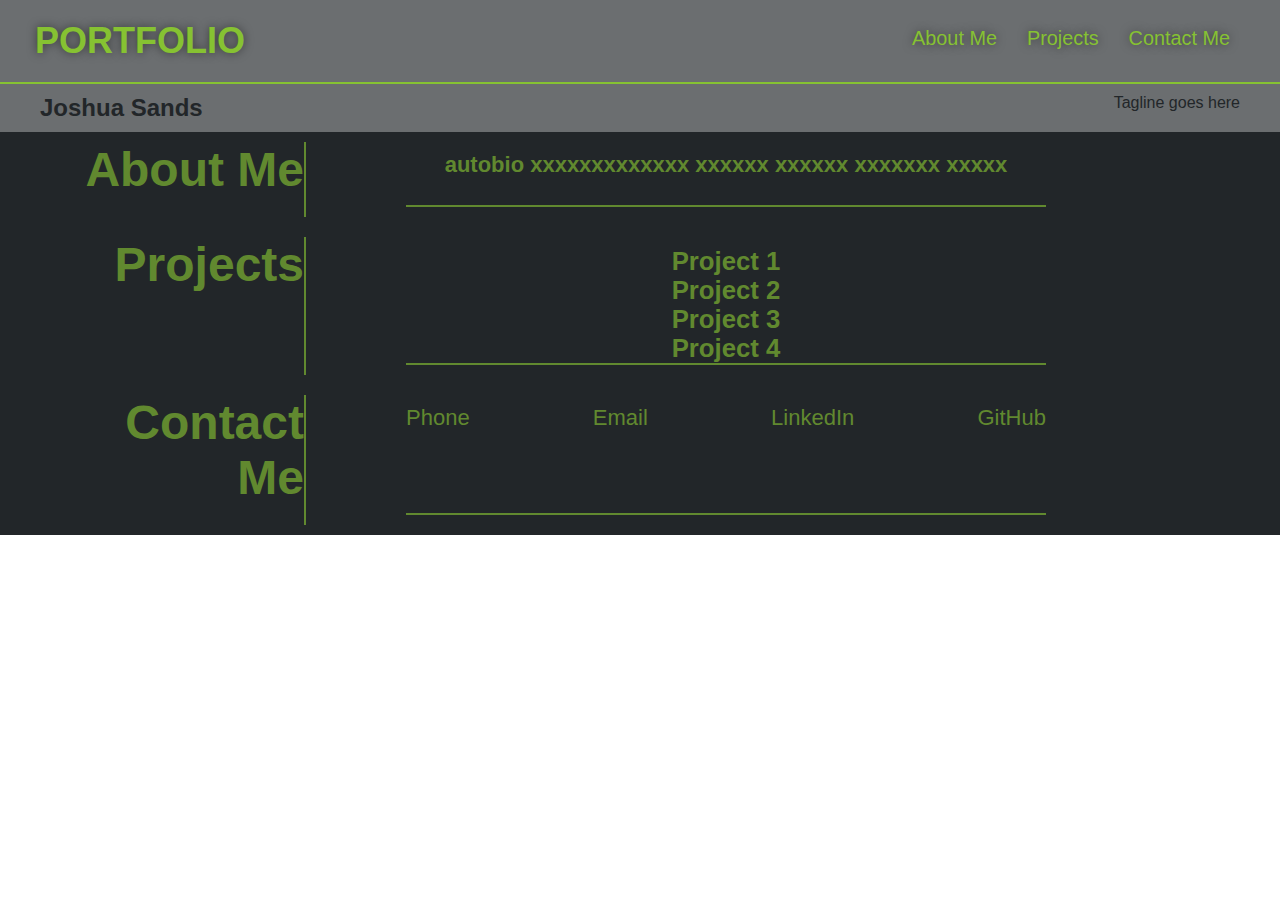
==== index.html @ 572c98b4 "initial layout" ====
<!DOCTYPE html>
<html lang="en">
<head>
    <meta charset="UTF-8">
    <meta http-equiv="X-UA-Compatible" content="IE=edge">
    <meta name="viewport" content="width=device-width, initial-scale=1.0">
    <title>Document</title>
</head>

<body>
    <link rel="stylesheet" href="./Assets/style.css" />  
    <header>
        <h1>
            <a href="./index.html">PORTFOLIO</a>
        </h1>
        <nav>
            <ul>
                <li>
                    <a href="#about-me">About Me</a>
                </li>
                <li>
                    <a href="#projects">Projects</a>
                </li>
                <li>
                    <a href="#contact-me">Contact Me</a>
                </li>
            </ul>
        </nav>
    </header>

    <section class="hero">
        <h3>
            Joshua Sands
        </h3>
        <p>
            Tagline goes here
        </p>
    </section>

    <section id="about-me" class="section-box">
        <div class="flex-row">
            <h2 class="title-box">
                About Me
            </h2>
            <h2 class="content-box">
                <p>
                    autobio xxxxxxxxxxxxx xxxxxx xxxxxx xxxxxxx xxxxx
                </p>
            </h2>
        </div>
    </section>

    <section id="projects" class="section-box">
        <div class="flex-row">
            <h2 class="title-box">
                Projects
            </h2>
            <article class="content-box">
               <div>
                   <h3>Project 1</h3>
               </div>
               <div>
                <h3>Project 2</h3>
            </div>
            <div>
                <h3>Project 3</h3>
            </div>
            <div>
                <h3>Project 4</h3>
            </div>
            </article>
        </div>
    </section>

    <section id="contact-me" class="section-box">
        <div class="flex-row">
            <h2 class="title-box">
                Contact Me
            </h2>
            <article class="content-box">
                <ul>
                    <li>
                        Phone
                    </li>
                    <li>
                        Email
                    </li>
                    <li>
                        LinkedIn
                    </li>
                    <li>
                        GitHub
                    </li>
                </ul>
            </article>
        </div>
    </section>

</body>
</html>
---- Assets/style.css ----
/* webpage color schemes */
 :root {
    --c1: #6b6e70;
    --c2: #474b4f;
    --c3: #222629;
    --c4: #86c232;
    --c5: #61892f;
 }
  
/* sets all margins and boarders to 0 */
* {
    margin: 0;
    padding: 0;
    box-sizing: border-box;
}

    /* apply styles to <body> */
body {
    color: whitesmoke;
    font-family: Helvetica, Arial, sans-serif;
  }

  header {
    padding: 20px 35px;
    background-color: var(--c1);
    display: flex;
    justify-content: space-between;
    flex-wrap: wrap;
    position: -webkit-sticky;
    position: sticky;
    top: 0;
    background-image: url("");
    background-size: cover;
    background-position: center;
    background-attachment: fixed;
    background-position: 80%;
    z-index: 9999;
    border-bottom: 2px solid var(--c4); 
}

header h1 {
    font-weight: bold;
    font-size: 36px;
    color: var(--c4);
    margin: 0;
    text-shadow: 0 0 10px rgba(0, 0, 0, 0.5);
}

header a {
    text-decoration: none;
    color: var(--c4);
}

header nav {
    margin: 7px 0;
}

header nav ul {
    display: flex;
    flex-wrap: wrap;
    justify-content: space-between;
    align-items: center;
    list-style: none;
  }

  header nav ul li a {
    padding: 10px 15px;
    font-weight: lighter;
    font-size: 1.55vw;
    text-shadow: 0 0 10px rgba(0, 0, 0, 0.5);
}

header nav ul li a:hover {
  background: var(--c4);
  color: var(--c2);
  border-radius: 15px;
  text-shadow: none;
}

.hero {
    color: var(--c3);
    background-color: var(--c1);
    background-image: url("");
    background-size: cover;
    background-position: center;
    display:flex;
    justify-content: space-between;
    flex-wrap: wrap;
    align-items: flex-start;
    background-attachment: fixed;
    background-position: 80%;
}

.hero h3 {
    font-size: 24px;
    margin: 0 20px;
    padding: 10px 20px;
}

.hero p {
    margin: 0 20px;
    padding: 10px 20px;
}

.flex-row {
    display: flex;
  }

.section-box {
    background-color: var(--c3);
}

.title-box {
    font-size: 48px;
    color: var(--c5);
    padding-bottom: 20px;
    text-align: right;
    margin: 10px 50px;
    width: 20%; 
    border-right: 2px solid var(--c5);   
}

.content-box {
    font-size: 22px;
    color: var(--c5);
    padding-bottom: 0;
    text-align: center;
    margin: 20px 50px;
    width: 50%; 
    border-bottom: 2px solid var(--c5);  
}

.content-box ul {
    display: flex;
    flex-wrap: wrap;
    justify-content: space-between;
    align-items: center;
    list-style: none;
  }
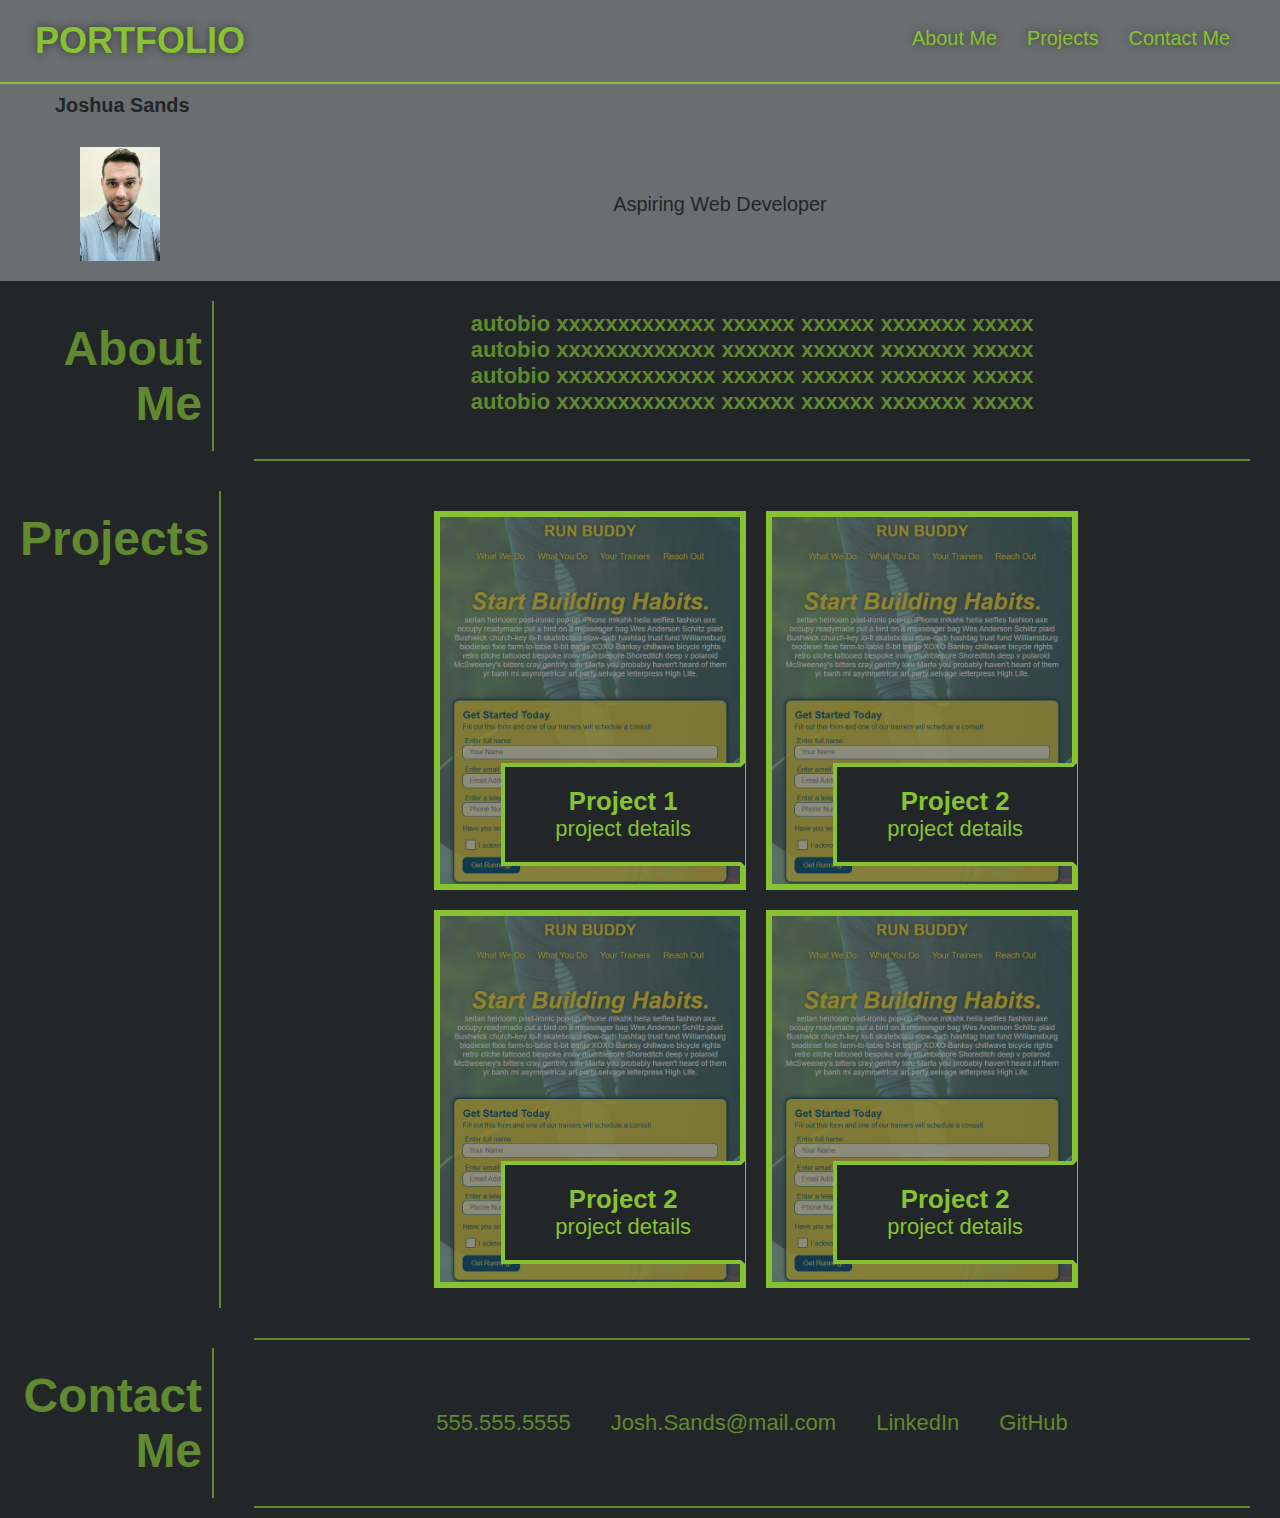
==== commit 45794fba: "projects sction added" ====
--- a/index.html
+++ b/index.html
@@ -4,7 +4,7 @@
     <meta charset="UTF-8">
     <meta http-equiv="X-UA-Compatible" content="IE=edge">
     <meta name="viewport" content="width=device-width, initial-scale=1.0">
-    <title>Document</title>
+    <title>Joshua-Sands</title>
 </head>
 
 <body>
@@ -32,9 +32,13 @@
         <h3>
             Joshua Sands
         </h3>
+        <div class="hero-image">
+        <img src="Assets/PROFILE-PICTURE.jpg" alt="Joshua Sands profile" />
+        
         <p>
-            Tagline goes here
+            Aspiring Web Developer
         </p>
+        </div>
     </section>
 
     <section id="about-me" class="section-box">
@@ -42,7 +46,16 @@
             <h2 class="title-box">
                 About Me
             </h2>
-            <h2 class="content-box">
+            <h2 class="about-me-box">
+                <p>
+                    autobio xxxxxxxxxxxxx xxxxxx xxxxxx xxxxxxx xxxxx
+                </p>
+                <p>
+                    autobio xxxxxxxxxxxxx xxxxxx xxxxxx xxxxxxx xxxxx
+                </p>
+                <p>
+                    autobio xxxxxxxxxxxxx xxxxxx xxxxxx xxxxxxx xxxxx
+                </p>
                 <p>
                     autobio xxxxxxxxxxxxx xxxxxx xxxxxx xxxxxxx xxxxx
                 </p>
@@ -50,24 +63,47 @@
         </div>
     </section>
 
-    <section id="projects" class="section-box">
+<section id="projects" class="section-box">
         <div class="flex-row">
             <h2 class="title-box">
                 Projects
             </h2>
-            <article class="content-box">
-               <div>
-                   <h3>Project 1</h3>
-               </div>
-               <div>
-                <h3>Project 2</h3>
+
+    <article class="content-box">
+        <div class="flex">
+                <div class="projects">
+                <img src="Assets/run-buddy-thumbnail.png" alt="Run Buddy thumbnail" />
+                <div class="text-block">
+                <h3>Project 1</h3>
+                <p>project details</p>
+                </div>
+                </div>
+
+            <div class="projects">
+                    <img src="Assets/run-buddy-thumbnail.png" alt="Run Buddy thumbnail" />
+                    <div class="text-block">
+                    <h3>Project 2</h3>
+                    <p>project details</p>
+                    </div>
             </div>
-            <div>
-                <h3>Project 3</h3>
+        </div>
+        <div class="flex">
+            <div class="projects">
+                    <img src="Assets/run-buddy-thumbnail.png" alt="Run Buddy thumbnail" />
+                    <div class="text-block">
+                    <h3>Project 2</h3>
+                    <p>project details</p>
+                    </div>
             </div>
-            <div>
-                <h3>Project 4</h3>
+    
+            <div class="projects">
+                    <img src="Assets/run-buddy-thumbnail.png" alt="Run Buddy thumbnail" />
+                    <div class="text-block">
+                    <h3>Project 2</h3>
+                    <p>project details</p>
+                    </div>
             </div>
+        </div>
             </article>
         </div>
     </section>
@@ -77,13 +113,13 @@
             <h2 class="title-box">
                 Contact Me
             </h2>
-            <article class="content-box">
+            <article class="contact-box">
                 <ul>
                     <li>
-                        Phone
+                        555.555.5555
                     </li>
                     <li>
-                        Email
+                        Josh.Sands@mail.com
                     </li>
                     <li>
                         LinkedIn
--- a/Assets/style.css
+++ b/Assets/style.css
@@ -16,7 +16,6 @@
 
     /* apply styles to <body> */
 body {
-    color: whitesmoke;
     font-family: Helvetica, Arial, sans-serif;
   }
 
@@ -81,59 +80,138 @@
     color: var(--c3);
     background-color: var(--c1);
     background-image: url("");
-    background-size: cover;
-    background-position: center;
-    display:flex;
-    justify-content: space-between;
-    flex-wrap: wrap;
-    align-items: flex-start;
-    background-attachment: fixed;
-    background-position: 80%;
-}
-
-.hero h3 {
-    font-size: 24px;
+}
+
+.hero-image {
+    display: flex;
     margin: 0 20px;
     padding: 10px 20px;
 }
 
-.hero p {
+.hero h3 {
+    font-size: 1.55vw;
+    margin: 0 0 0 35px;
+    padding: 10px 20px;
+}
+
+.hero img {
+    max-width: 10%;
+    max-height: 10%;
     margin: 0 20px;
     padding: 10px 20px;
 }
 
+.hero p {
+   display: flex;
+    margin: 0 auto;
+    padding: 10px 50px;
+    font-size: 1.55vw;
+    align-items: center;
+    justify-content: center;
+}
+
 .flex-row {
     display: flex;
   }
 
 .section-box {
     background-color: var(--c3);
+    padding: 10px 0 10px 0;
 }
 
 .title-box {
     font-size: 48px;
     color: var(--c5);
-    padding-bottom: 20px;
+    padding: 20px 10px;
     text-align: right;
-    margin: 10px 50px;
+    margin: 10px 10px;
     width: 20%; 
     border-right: 2px solid var(--c5);   
 }
 
+.about-me-box {
+    font-size: 22px;
+    color: var(--c5);
+    padding: 20px 0;
+    text-align: center;
+    margin: 0 30px;
+    width: 100%; 
+    border-bottom: 2px solid var(--c5);
+}
+
 .content-box {
     font-size: 22px;
     color: var(--c5);
-    padding-bottom: 0;
+    padding: 20px 0;
     text-align: center;
-    margin: 20px 50px;
-    width: 50%; 
-    border-bottom: 2px solid var(--c5);  
-}
-
-.content-box ul {
-    display: flex;
-    flex-wrap: wrap;
-    justify-content: space-between;
+    margin: 0 30px;
+    width: 100%; 
+}
+
+.contact-box {
+    font-size: 22px;
+    color: var(--c5);
+    padding: 0px 0;
+    margin: 0 30px;
+    width: 100%; 
+    border-bottom: 2px solid var(--c5);
+    border-top: 2px solid var(--c5);
+    display: flex;
+    justify-content: center;
+}
+
+.contact-box ul {
+    display: flex;
     align-items: center;
     list-style: none;
-  }+    justify-content: space-between;
+  }
+
+.contact-box ul li {
+    padding: 0 10px;
+    margin: 0 10px;
+}
+
+.flex {
+    display: flex;
+    justify-content: center;
+}
+
+  .projects {
+      justify-content: center;
+      margin: 10px 10px;
+      padding: 0;
+      position: relative;
+      border: 6px solid var(--c4);
+  }
+
+  .projects img {
+    display: block;
+    max-width:300px;
+    max-height:500px;
+    width: auto;
+    height: auto;
+    opacity: 0.5;
+  }
+
+  .text-block {
+    position: absolute;
+    bottom: 18px;
+    right: -1.8%;
+    background-color: var(--c3);
+    padding: 20px 50px;
+    margin: 0;
+    color: var(--c4);
+    border: 4px solid var(--c4);
+    border-right: 4px solid var(--c3);
+  }
+
+  .projects:hover {
+    webkit-transform: scale(1.1);
+    transform: scale(1.1);
+    border: 4px solid var(--c4);
+  }
+
+  .projects:hover img {
+    opacity: 1;
+  }
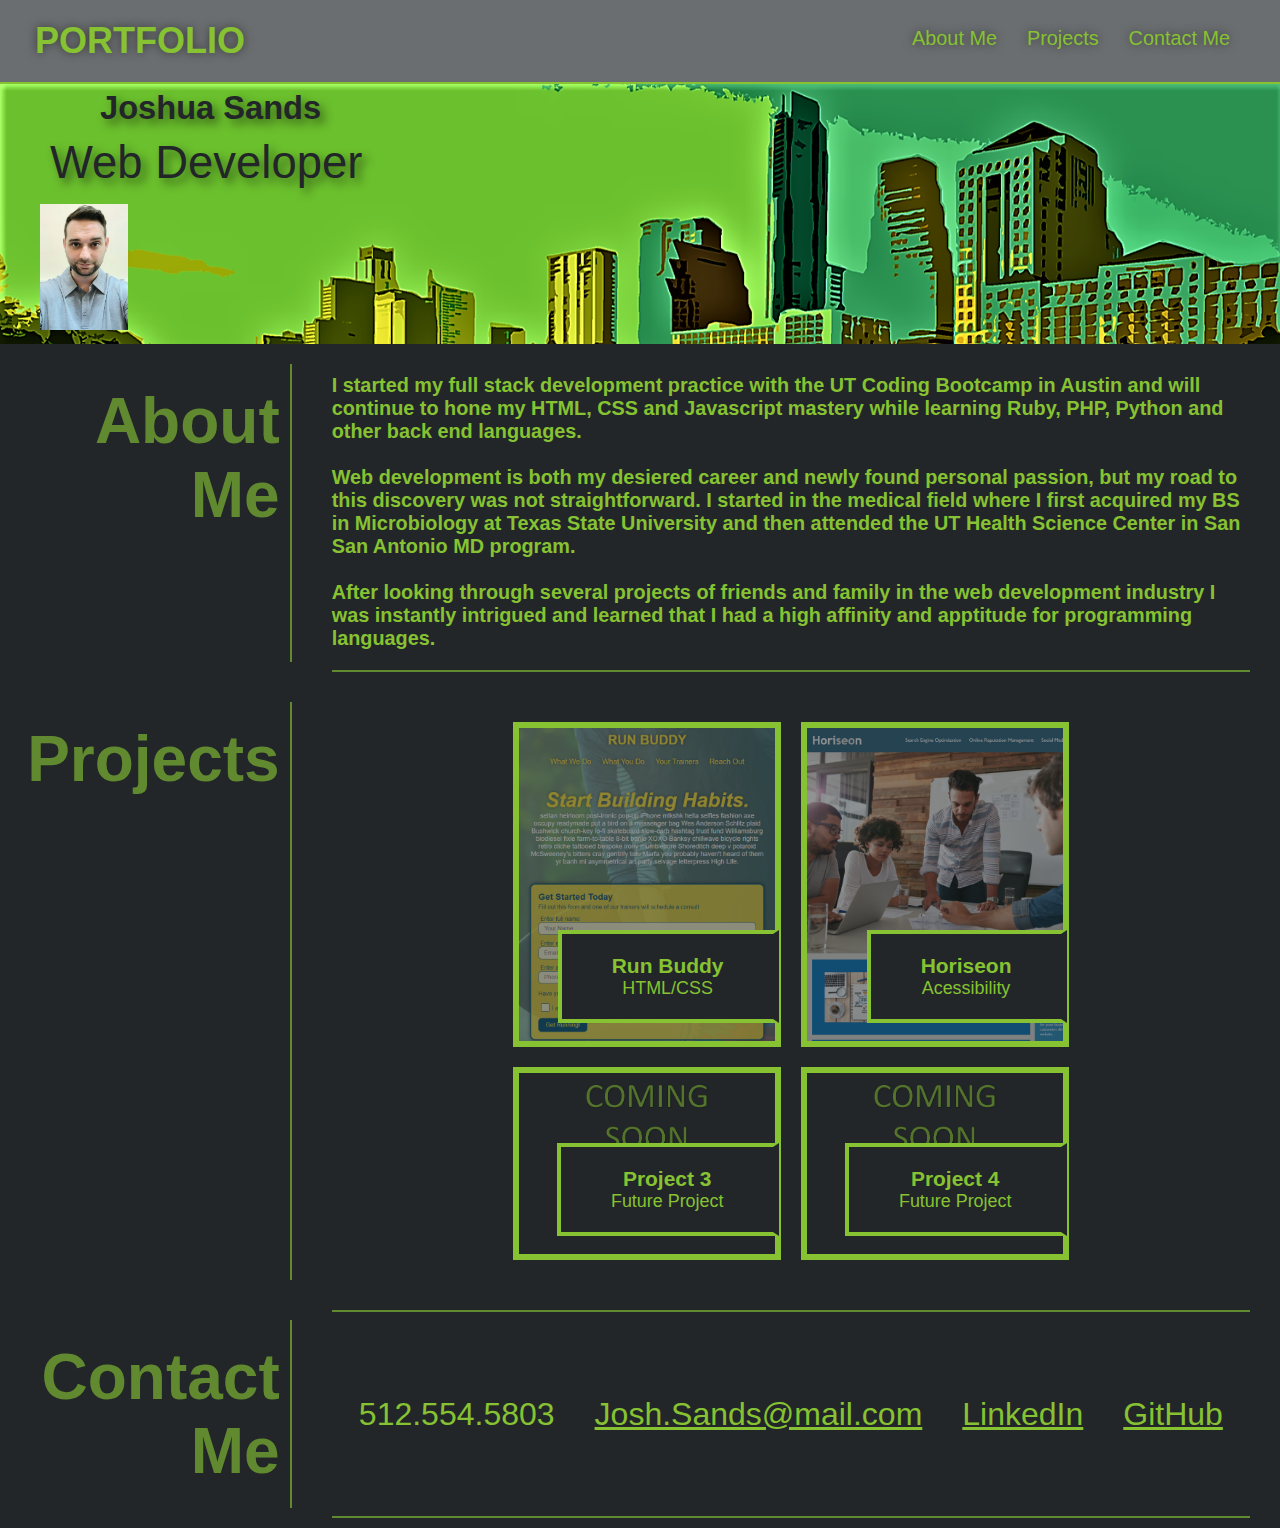
==== commit 7dd53089: "screen resolution change" ====
--- a/index.html
+++ b/index.html
@@ -32,13 +32,12 @@
         <h3>
             Joshua Sands
         </h3>
-        <div class="hero-image">
+        <p>
+            Web Developer
+        </p>
         <img src="Assets/PROFILE-PICTURE.jpg" alt="Joshua Sands profile" />
         
-        <p>
-            Aspiring Web Developer
-        </p>
-        </div>
+      
     </section>
 
     <section id="about-me" class="section-box">
@@ -48,16 +47,15 @@
             </h2>
             <h2 class="about-me-box">
                 <p>
-                    autobio xxxxxxxxxxxxx xxxxxx xxxxxx xxxxxxx xxxxx
+                    I started my full stack development practice with the UT Coding Bootcamp in Austin and will continue to hone my HTML, CSS and Javascript mastery while learning Ruby, PHP, Python and other back end languages.
                 </p>
+                </br>
                 <p>
-                    autobio xxxxxxxxxxxxx xxxxxx xxxxxx xxxxxxx xxxxx
+                    Web development is both my desiered career and newly found personal passion, but my road to this discovery was not straightforward. I started in the medical field where I first acquired my BS in Microbiology at Texas State University and then attended the UT Health Science Center in San San Antonio MD program.
                 </p>
+                </br>
                 <p>
-                    autobio xxxxxxxxxxxxx xxxxxx xxxxxx xxxxxxx xxxxx
-                </p>
-                <p>
-                    autobio xxxxxxxxxxxxx xxxxxx xxxxxx xxxxxxx xxxxx
+                    After looking through several projects of friends and family in the web development industry I was instantly intrigued and learned that I had a high affinity and apptitude for programming languages.
                 </p>
             </h2>
         </div>
@@ -72,35 +70,35 @@
     <article class="content-box">
         <div class="flex">
                 <div class="projects">
-                <img src="Assets/run-buddy-thumbnail.png" alt="Run Buddy thumbnail" />
+                <a href="https://joshsands.github.io/run-buddy/"><img src="Assets/run-buddy-thumbnail.png" alt="Run Buddy thumbnail" /></a>
                 <div class="text-block">
-                <h3>Project 1</h3>
-                <p>project details</p>
+                <h3>Run Buddy</h3>
+                <p>HTML/CSS</p>
                 </div>
                 </div>
 
             <div class="projects">
-                    <img src="Assets/run-buddy-thumbnail.png" alt="Run Buddy thumbnail" />
+                <a href="https://joshsands.github.io/horiseon-accessibility-changes/"><img src="Assets/horiseon-thumbnail.png" alt="Run Buddy thumbnail" /></a>
                     <div class="text-block">
-                    <h3>Project 2</h3>
-                    <p>project details</p>
+                    <h3>Horiseon</h3>
+                    <p>Acessibility</p>
                     </div>
             </div>
         </div>
         <div class="flex">
             <div class="projects">
-                    <img src="Assets/run-buddy-thumbnail.png" alt="Run Buddy thumbnail" />
+                <a href="./index.html"><img src="Assets/comingsoon-thumbnail.png" alt="Run Buddy thumbnail" /></a>
                     <div class="text-block">
-                    <h3>Project 2</h3>
-                    <p>project details</p>
+                    <h3>Project 3</h3>
+                    <p>Future Project</p>
                     </div>
             </div>
     
             <div class="projects">
-                    <img src="Assets/run-buddy-thumbnail.png" alt="Run Buddy thumbnail" />
+                <a href="./index.html"><img src="Assets/comingsoon-thumbnail.png" alt="Run Buddy thumbnail" /></a>
                     <div class="text-block">
-                    <h3>Project 2</h3>
-                    <p>project details</p>
+                    <h3>Project 4</h3>
+                    <p>Future Project</p>
                     </div>
             </div>
         </div>
@@ -116,16 +114,16 @@
             <article class="contact-box">
                 <ul>
                     <li>
-                        555.555.5555
+                        512.554.5803
                     </li>
                     <li>
-                        Josh.Sands@mail.com
+                        <a href="malto:josh.sands@mail.com">Josh.Sands@mail.com</a>
                     </li>
                     <li>
-                        LinkedIn
+                        <a href="https://www.linkedin.com/in/josh-sands/">LinkedIn</a>
                     </li>
                     <li>
-                        GitHub
+                        <a href="https://github.com/Joshsands">GitHub</a>
                     </li>
                 </ul>
             </article>
--- a/Assets/style.css
+++ b/Assets/style.css
@@ -79,19 +79,16 @@
 .hero {
     color: var(--c3);
     background-color: var(--c1);
-    background-image: url("");
-}
-
-.hero-image {
-    display: flex;
-    margin: 0 20px;
-    padding: 10px 20px;
+    background-image: url("./Austin-backdrop-green.png");
+    background-size: cover;
 }
 
 .hero h3 {
-    font-size: 1.55vw;
-    margin: 0 0 0 35px;
-    padding: 10px 20px;
+    font-size: 2.55vw;
+    margin: 0 auto;
+    padding: 5px 100px;
+    color: var(--c3);
+    text-shadow: 5px 5px 10px rgba(0, 0, 0, 0.5)
 }
 
 .hero img {
@@ -102,12 +99,12 @@
 }
 
 .hero p {
-   display: flex;
+
     margin: 0 auto;
-    padding: 10px 50px;
-    font-size: 1.55vw;
-    align-items: center;
-    justify-content: center;
+    padding: 5px 50px;
+    font-size: 3.55vw;
+    text-shadow: 5px 5px 10px rgba(0, 0, 0, 0.5);
+    color: var(--c3);
 }
 
 .flex-row {
@@ -120,20 +117,20 @@
 }
 
 .title-box {
-    font-size: 48px;
+    font-size: 5vw;
     color: var(--c5);
     padding: 20px 10px;
     text-align: right;
     margin: 10px 10px;
-    width: 20%; 
+    width: 30%; 
     border-right: 2px solid var(--c5);   
 }
 
 .about-me-box {
-    font-size: 22px;
-    color: var(--c5);
+    font-size: 1.55vw;
+    color: var(--c4);
     padding: 20px 0;
-    text-align: center;
+    text-align: left;
     margin: 0 30px;
     width: 100%; 
     border-bottom: 2px solid var(--c5);
@@ -149,7 +146,7 @@
 }
 
 .contact-box {
-    font-size: 22px;
+    font-size: 2.5vw;
     color: var(--c5);
     padding: 0px 0;
     margin: 0 30px;
@@ -170,6 +167,11 @@
 .contact-box ul li {
     padding: 0 10px;
     margin: 0 10px;
+    color: var(--c4);
+}
+
+.contact-box ul li a {
+    color: var(--c4);
 }
 
 .flex {
@@ -187,8 +189,8 @@
 
   .projects img {
     display: block;
-    max-width:300px;
-    max-height:500px;
+    max-width: 20vw;
+    max-height: 30vw;
     width: auto;
     height: auto;
     opacity: 0.5;
@@ -203,7 +205,8 @@
     margin: 0;
     color: var(--c4);
     border: 4px solid var(--c4);
-    border-right: 4px solid var(--c3);
+    border-right: 6px solid var(--c3);
+    font-size: 1.4vw;
   }
 
   .projects:hover {
@@ -215,3 +218,85 @@
   .projects:hover img {
     opacity: 1;
   }
+
+    /* MEDIA QUERY FOR SMALLER DESKTOP SCREENS AND SMALLER */
+@media screen and (max-width: 980px) {
+    header {
+      padding-bottom: 0;
+      justify-content: center;
+      position: relative;
+    }
+  
+    header h1 {
+      width: 100%;
+      text-align: center;
+    }
+  
+    header nav ul {
+      margin-top: 20px;
+      width: 100%;
+      justify-content: center;
+    }
+  
+    header nav ul li a {
+      font-size: 20px;
+    }
+  
+    .contact-box, .contact-box ul {
+      text-align: center;
+      width: 100%;
+      justify-content: space-around;
+    }
+  
+    .hero h3, .hero p, .hero img {
+      width: 100%;
+      text-align: center;
+      align-content: center;
+      margin: 0 auto;
+      padding: 10px;
+      display: block;
+    }
+  
+    .title-box {
+      width: 30%;
+    }
+    
+    .about-me-box, .content-box, .contact-box {
+    padding: 0 auto;
+    margin: 0 auto;
+    }
+
+    .text-block {
+        width: 80%;
+        bottom: 3px;
+        left: -1px;
+        border-right: 4px solid var(--c4);
+        padding: 5px 0px;
+        margin: 0 auto;
+    }
+    .contact-box ul {
+        flex-wrap: wrap;
+        margin: 0;
+        padding: 0;
+        justify-content:first stretch;
+    }
+
+    .contact-box ul li {
+        padding: 0 0px;
+        margin: 0;
+    }
+}
+
+  /* MEDIA QUERY FOR TABLETS AND SMALLER */
+  @media screen and (max-width: 768px) {
+  }
+
+  /* MEDIA QUERY FOR MOBILE PHONES AND SMALLER */
+  @media screen and (max-width: 575px) {
+      .contact-box ul li{
+          padding:0 40px;
+          margin: 0 40px;
+      }
+  }
+
+/* end of style sheet */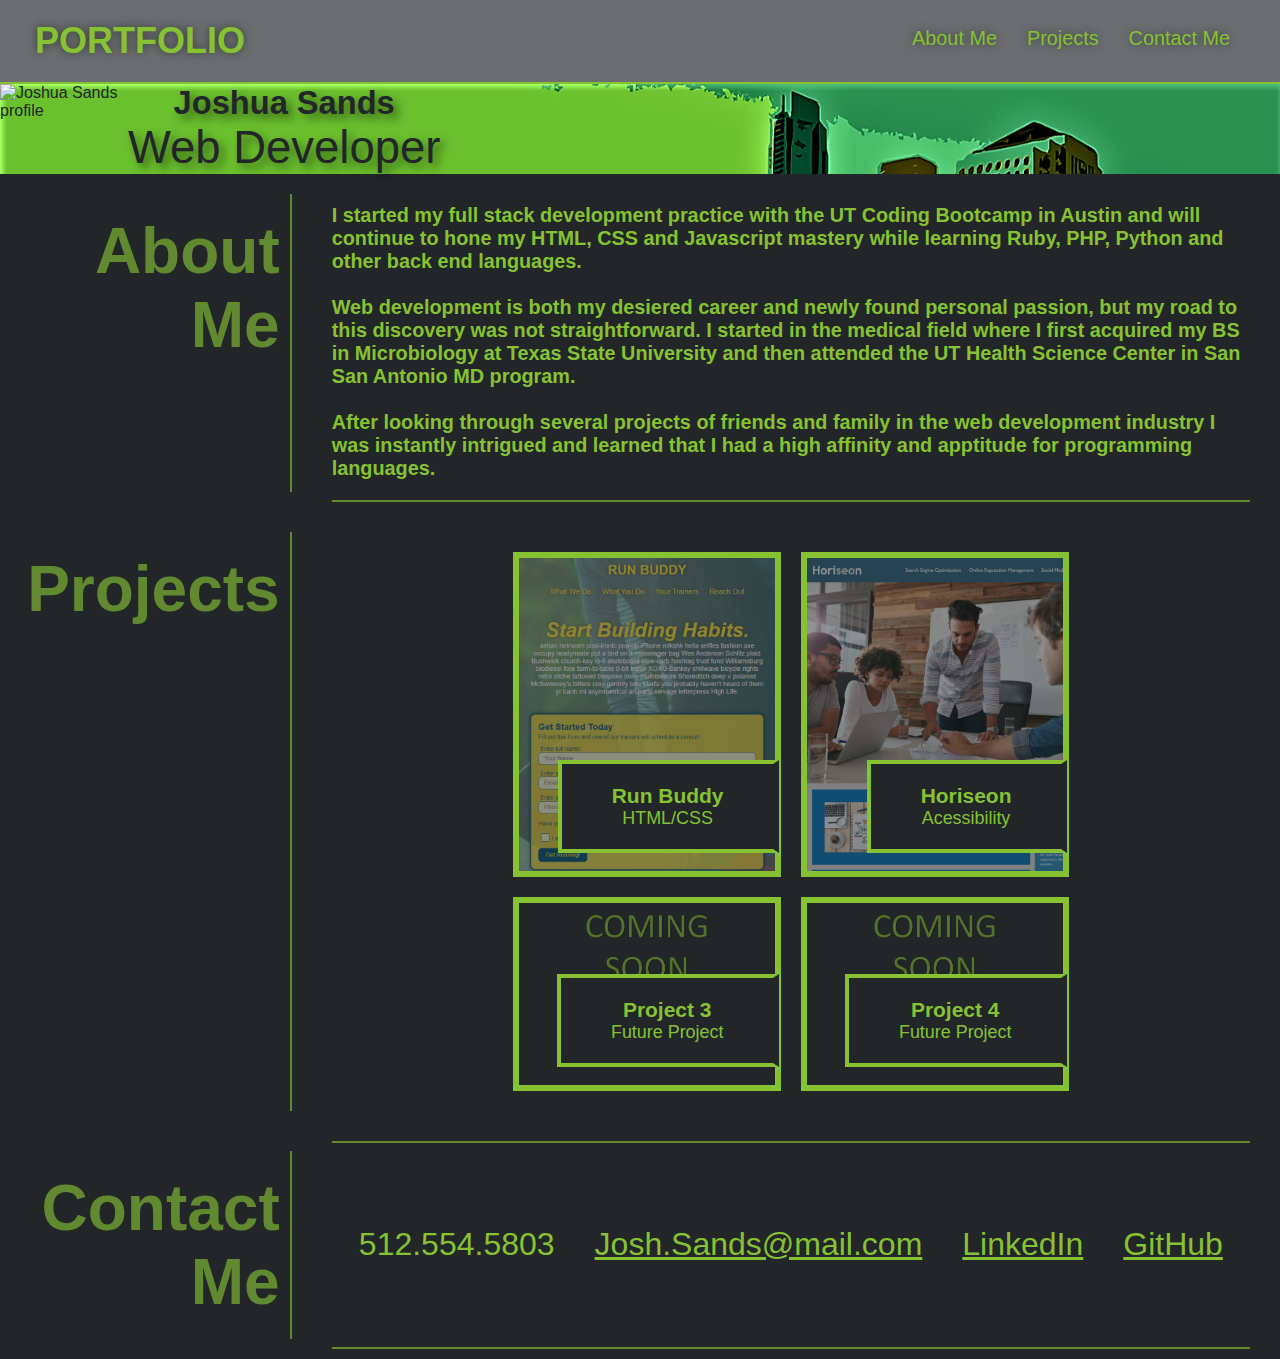
==== commit e05d91e7: "change profile picture" ====
--- a/index.html
+++ b/index.html
@@ -10,6 +10,7 @@
 <body>
     <link rel="stylesheet" href="./Assets/style.css" />  
     <header>
+<!-- header and navigation bar -->
         <h1>
             <a href="./index.html">PORTFOLIO</a>
         </h1>
@@ -28,18 +29,23 @@
         </nav>
     </header>
 
+    <!-- hero section -->
     <section class="hero">
-        <h3>
+        <div class="align-hero">
+            <img src="Assets/PROFILE-PICTURE.png" alt="Joshua Sands profile" />  
+            <div>
+        <h2>
             Joshua Sands
-        </h3>
+        </h2>
         <p>
             Web Developer
         </p>
-        <img src="Assets/PROFILE-PICTURE.jpg" alt="Joshua Sands profile" />
-        
-      
+        </div>
+    </div>
     </section>
+<!-- hero section end -->
 
+<!-- first section: about me -->
     <section id="about-me" class="section-box">
         <div class="flex-row">
             <h2 class="title-box">
@@ -61,6 +67,7 @@
         </div>
     </section>
 
+<!-- second section: projects -->
 <section id="projects" class="section-box">
         <div class="flex-row">
             <h2 class="title-box">
@@ -106,6 +113,7 @@
         </div>
     </section>
 
+<!-- third section: contact me -->
     <section id="contact-me" class="section-box">
         <div class="flex-row">
             <h2 class="title-box">
--- a/Assets/style.css
+++ b/Assets/style.css
@@ -69,6 +69,7 @@
     text-shadow: 0 0 10px rgba(0, 0, 0, 0.5);
 }
 
+/* changes state of nave bar on hover */
 header nav ul li a:hover {
   background: var(--c4);
   color: var(--c2);
@@ -76,6 +77,7 @@
   text-shadow: none;
 }
 
+/* hero background style */
 .hero {
     color: var(--c3);
     background-color: var(--c1);
@@ -83,28 +85,37 @@
     background-size: cover;
 }
 
-.hero h3 {
+.hero h2 {
     font-size: 2.55vw;
-    margin: 0 auto;
-    padding: 5px 100px;
+    margin: 0;
+    padding: 0;
     color: var(--c3);
-    text-shadow: 5px 5px 10px rgba(0, 0, 0, 0.5)
+    text-shadow: 5px 5px 10px rgba(0, 0, 0, 0.5);
+    text-align: center;
 }
 
 .hero img {
     max-width: 10%;
     max-height: 10%;
-    margin: 0 20px;
-    padding: 10px 20px;
+    margin: 0;
+    padding: 0;
+ 
 }
 
 .hero p {
 
-    margin: 0 auto;
-    padding: 5px 50px;
+    margin: 0;
+    padding: 0;
     font-size: 3.55vw;
     text-shadow: 5px 5px 10px rgba(0, 0, 0, 0.5);
     color: var(--c3);
+    text-align: center;
+}
+
+/* flexes name and title to right of image */
+.align-hero {
+  display: flex;
+  justify-content: flex-start
 }
 
 .flex-row {
@@ -116,6 +127,7 @@
     padding: 10px 0 10px 0;
 }
 
+/* left side section title style */
 .title-box {
     font-size: 5vw;
     color: var(--c5);
@@ -126,6 +138,7 @@
     border-right: 2px solid var(--c5);   
 }
 
+/* secton 1: about me style */
 .about-me-box {
     font-size: 1.55vw;
     color: var(--c4);
@@ -136,6 +149,7 @@
     border-bottom: 2px solid var(--c5);
 }
 
+/* secton 2: projects style */
 .content-box {
     font-size: 22px;
     color: var(--c5);
@@ -145,35 +159,6 @@
     width: 100%; 
 }
 
-.contact-box {
-    font-size: 2.5vw;
-    color: var(--c5);
-    padding: 0px 0;
-    margin: 0 30px;
-    width: 100%; 
-    border-bottom: 2px solid var(--c5);
-    border-top: 2px solid var(--c5);
-    display: flex;
-    justify-content: center;
-}
-
-.contact-box ul {
-    display: flex;
-    align-items: center;
-    list-style: none;
-    justify-content: space-between;
-  }
-
-.contact-box ul li {
-    padding: 0 10px;
-    margin: 0 10px;
-    color: var(--c4);
-}
-
-.contact-box ul li a {
-    color: var(--c4);
-}
-
 .flex {
     display: flex;
     justify-content: center;
@@ -196,6 +181,7 @@
     opacity: 0.5;
   }
 
+/* project label style */  
   .text-block {
     position: absolute;
     bottom: 18px;
@@ -219,7 +205,37 @@
     opacity: 1;
   }
 
-    /* MEDIA QUERY FOR SMALLER DESKTOP SCREENS AND SMALLER */
+  /* secton 3: contact me style */
+.contact-box {
+  font-size: 2.5vw;
+  color: var(--c5);
+  padding: 0px 0;
+  margin: 0 30px;
+  width: 100%; 
+  border-bottom: 2px solid var(--c5);
+  border-top: 2px solid var(--c5);
+  display: flex;
+  justify-content: center;
+}
+
+.contact-box ul {
+  display: flex;
+  align-items: center;
+  list-style: none;
+  justify-content: space-between;
+}
+
+.contact-box ul li {
+  padding: 0 10px;
+  margin: 0 10px;
+  color: var(--c4);
+}
+
+.contact-box ul li a {
+  color: var(--c4);
+}
+
+/* MEDIA QUERY FOR SMALLER DESKTOP SCREENS AND SMALLER */
 @media screen and (max-width: 980px) {
     header {
       padding-bottom: 0;
@@ -246,15 +262,6 @@
       text-align: center;
       width: 100%;
       justify-content: space-around;
-    }
-  
-    .hero h3, .hero p, .hero img {
-      width: 100%;
-      text-align: center;
-      align-content: center;
-      margin: 0 auto;
-      padding: 10px;
-      display: block;
     }
   
     .title-box {
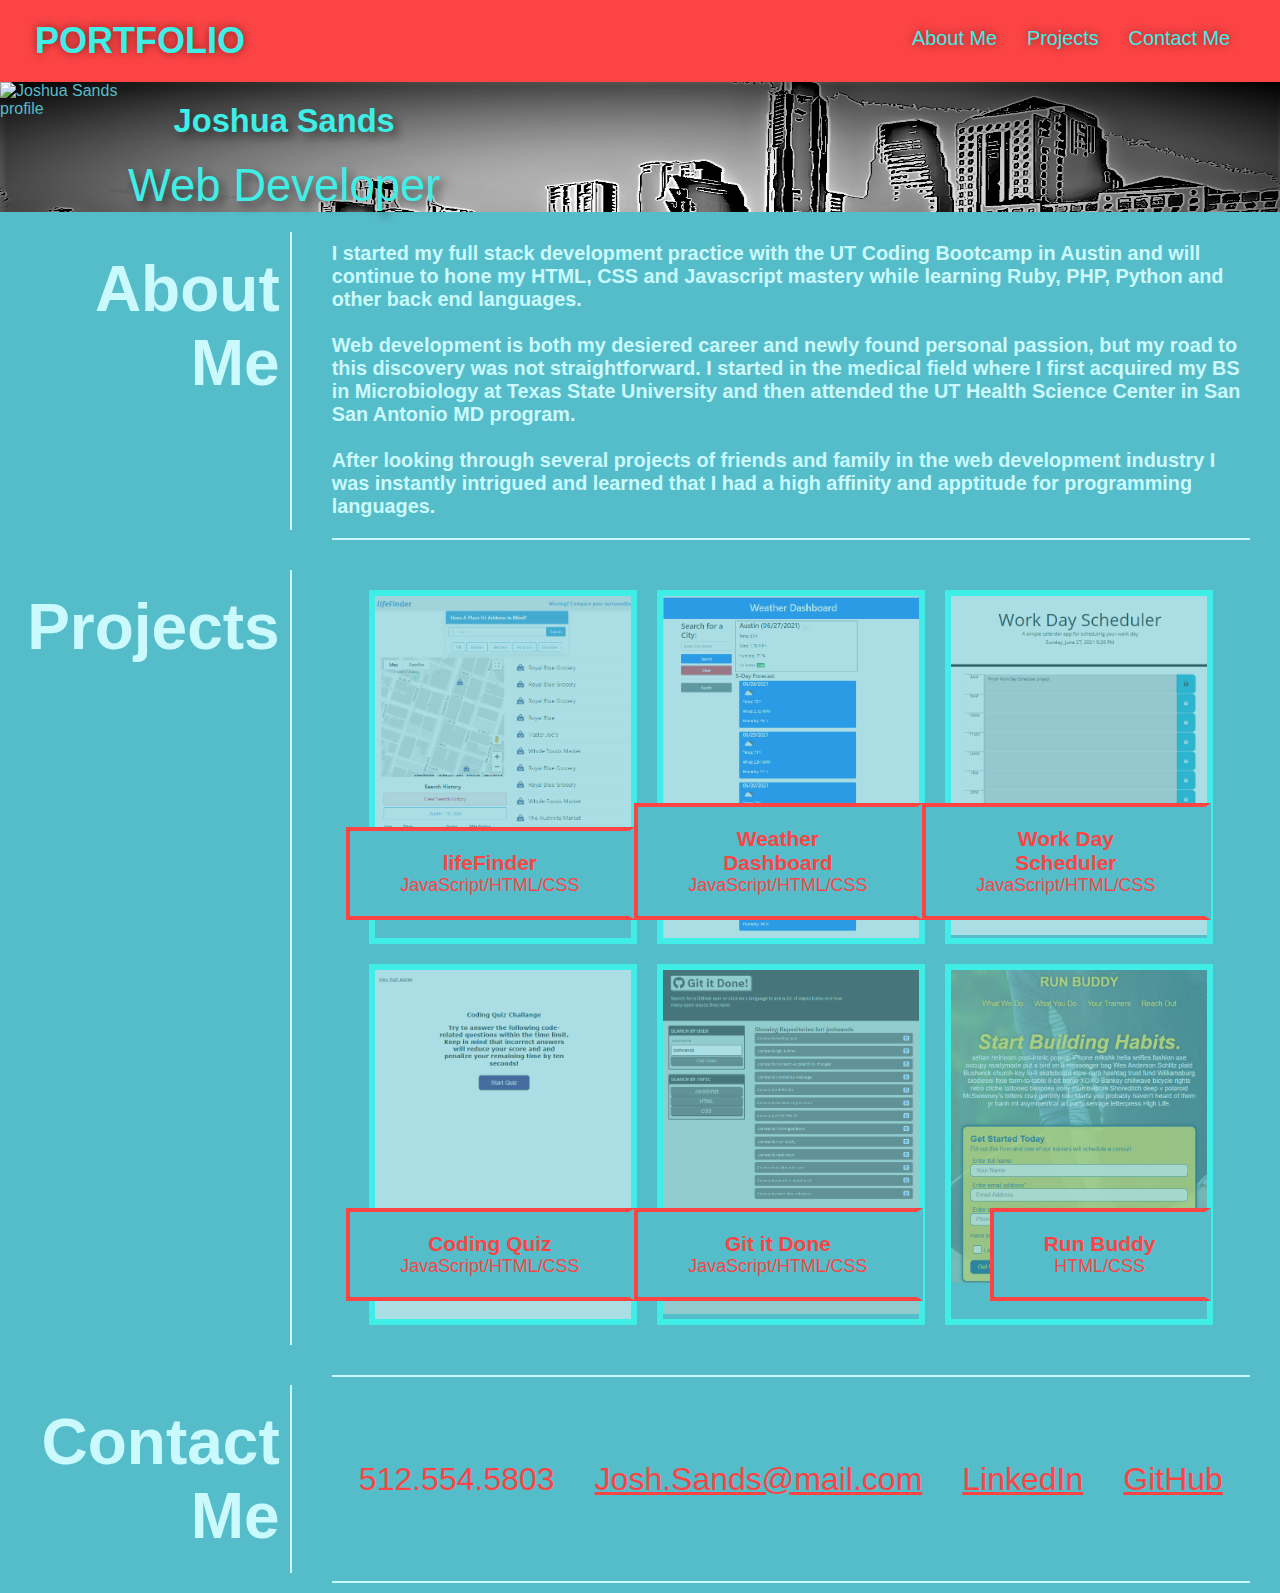
==== commit 34acdbf7: "added more projects" ====
--- a/index.html
+++ b/index.html
@@ -4,7 +4,7 @@
     <meta charset="UTF-8">
     <meta http-equiv="X-UA-Compatible" content="IE=edge">
     <meta name="viewport" content="width=device-width, initial-scale=1.0">
-    <title>Joshua-Sands</title>
+    <title>Portfolio</title>
 </head>
 
 <body>
@@ -77,37 +77,52 @@
     <article class="content-box">
         <div class="flex">
                 <div class="projects">
+                <a href="https://joshsands.github.io/lifeFinder/"><img src="Assets/lifeFinder.png" alt="lifeFinder thumbnail" /></a>
+                <div class="text-block">
+                <h3>lifeFinder</h3>
+                <p>JavaScript/HTML/CSS</p>
+                </div>
+                </div>
+
+            <div class="projects">
+                <a href="https://joshsands.github.io/weather-dashboard/"><img src="Assets/weather-dashboard.png" alt="weather dashboard thumbnail" /></a>
+                    <div class="text-block">
+                    <h3>Weather Dashboard</h3>
+                    <p>JavaScript/HTML/CSS</p>
+                    </div>
+            </div>
+            <div class="projects">
+                <a href="https://joshsands.github.io/work-day-scheduler/"><img src="Assets/scheduler.png" alt="work day scheduler thumbnail" /></a>
+                    <div class="text-block">
+                    <h3>Work Day Scheduler</h3>
+                    <p>JavaScript/HTML/CSS</p>
+                    </div>
+            </div>
+        </div>
+        <div class="flex">
+            <div class="projects">
+                <a href="https://joshsands.github.io/coding-quiz/"><img src="Assets/codingquiz.png" alt="coding quiz thumbnail" /></a>
+                    <div class="text-block">
+                    <h3>Coding Quiz</h3>
+                    <p>JavaScript/HTML/CSS</p>
+                    </div>
+            </div>
+    
+            <div class="projects">
+                <a href="https://joshsands.github.io/git-it-done/"><img src="Assets/git-it-done.png" alt="git it done thumbnail" /></a>
+                    <div class="text-block">
+                    <h3>Git it Done</h3>
+                    <p>JavaScript/HTML/CSS</p>
+                    </div>
+            </div>
+
+            <div class="projects">
                 <a href="https://joshsands.github.io/run-buddy/"><img src="Assets/run-buddy-thumbnail.png" alt="Run Buddy thumbnail" /></a>
                 <div class="text-block">
                 <h3>Run Buddy</h3>
                 <p>HTML/CSS</p>
                 </div>
                 </div>
-
-            <div class="projects">
-                <a href="https://joshsands.github.io/horiseon-accessibility-changes/"><img src="Assets/horiseon-thumbnail.png" alt="Run Buddy thumbnail" /></a>
-                    <div class="text-block">
-                    <h3>Horiseon</h3>
-                    <p>Acessibility</p>
-                    </div>
-            </div>
-        </div>
-        <div class="flex">
-            <div class="projects">
-                <a href="./index.html"><img src="Assets/comingsoon-thumbnail.png" alt="Run Buddy thumbnail" /></a>
-                    <div class="text-block">
-                    <h3>Project 3</h3>
-                    <p>Future Project</p>
-                    </div>
-            </div>
-    
-            <div class="projects">
-                <a href="./index.html"><img src="Assets/comingsoon-thumbnail.png" alt="Run Buddy thumbnail" /></a>
-                    <div class="text-block">
-                    <h3>Project 4</h3>
-                    <p>Future Project</p>
-                    </div>
-            </div>
         </div>
             </article>
         </div>
--- a/Assets/style.css
+++ b/Assets/style.css
@@ -1,10 +1,10 @@
  /* webpage color schemes */
  :root {
-    --c1: #6b6e70;
-    --c2: #474b4f;
-    --c3: #222629;
-    --c4: #86c232;
-    --c5: #61892f;
+    --c1: #FC4445;
+    --c2: #3fEEE6;
+    --c3: #55bcc9;
+    --c4: #97caef;
+    --c5: #cafafe;
  }
   
 /* sets all margins and boarders to 0 */
@@ -34,7 +34,6 @@
     background-attachment: fixed;
     background-position: 80%;
     z-index: 9999;
-    border-bottom: 2px solid var(--c4); 
 }
 
 header h1 {
@@ -47,7 +46,7 @@
 
 header a {
     text-decoration: none;
-    color: var(--c4);
+    color: var(--c2);
 }
 
 header nav {
@@ -71,8 +70,8 @@
 
 /* changes state of nave bar on hover */
 header nav ul li a:hover {
-  background: var(--c4);
-  color: var(--c2);
+  background: var(--c2);
+  color: var(--c1);
   border-radius: 15px;
   text-shadow: none;
 }
@@ -81,15 +80,16 @@
 .hero {
     color: var(--c3);
     background-color: var(--c1);
-    background-image: url("./Austin-backdrop-green.png");
+    background-image: url("./Austin-backdrop-blue.png");
     background-size: cover;
+    background-size: 100vw 17vw;
 }
 
 .hero h2 {
     font-size: 2.55vw;
     margin: 0;
-    padding: 0;
-    color: var(--c3);
+    padding: 20px 0;
+    color: var(--c2);
     text-shadow: 5px 5px 10px rgba(0, 0, 0, 0.5);
     text-align: center;
 }
@@ -108,7 +108,7 @@
     padding: 0;
     font-size: 3.55vw;
     text-shadow: 5px 5px 10px rgba(0, 0, 0, 0.5);
-    color: var(--c3);
+    color: var(--c2);
     text-align: center;
 }
 
@@ -141,7 +141,7 @@
 /* secton 1: about me style */
 .about-me-box {
     font-size: 1.55vw;
-    color: var(--c4);
+    color: var(--c5);
     padding: 20px 0;
     text-align: left;
     margin: 0 30px;
@@ -169,7 +169,7 @@
       margin: 10px 10px;
       padding: 0;
       position: relative;
-      border: 6px solid var(--c4);
+      border: 6px solid var(--c2);
   }
 
   .projects img {
@@ -189,8 +189,8 @@
     background-color: var(--c3);
     padding: 20px 50px;
     margin: 0;
-    color: var(--c4);
-    border: 4px solid var(--c4);
+    color: var(--c1);
+    border: 4px solid var(--c1);
     border-right: 6px solid var(--c3);
     font-size: 1.4vw;
   }
@@ -198,7 +198,7 @@
   .projects:hover {
     webkit-transform: scale(1.1);
     transform: scale(1.1);
-    border: 4px solid var(--c4);
+    border: 4px solid var(--c1);
   }
 
   .projects:hover img {
@@ -228,11 +228,11 @@
 .contact-box ul li {
   padding: 0 10px;
   margin: 0 10px;
-  color: var(--c4);
+  color: var(--c1);
 }
 
 .contact-box ul li a {
-  color: var(--c4);
+  color: var(--c1);
 }
 
 /* MEDIA QUERY FOR SMALLER DESKTOP SCREENS AND SMALLER */
@@ -258,6 +258,10 @@
       font-size: 20px;
     }
   
+    .hero h2 {
+      padding: 10px;
+    }
+
     .contact-box, .contact-box ul {
       text-align: center;
       width: 100%;
@@ -296,6 +300,9 @@
 
   /* MEDIA QUERY FOR TABLETS AND SMALLER */
   @media screen and (max-width: 768px) {
+    .hero h2 {
+      padding: 5px;
+    }
   }
 
   /* MEDIA QUERY FOR MOBILE PHONES AND SMALLER */
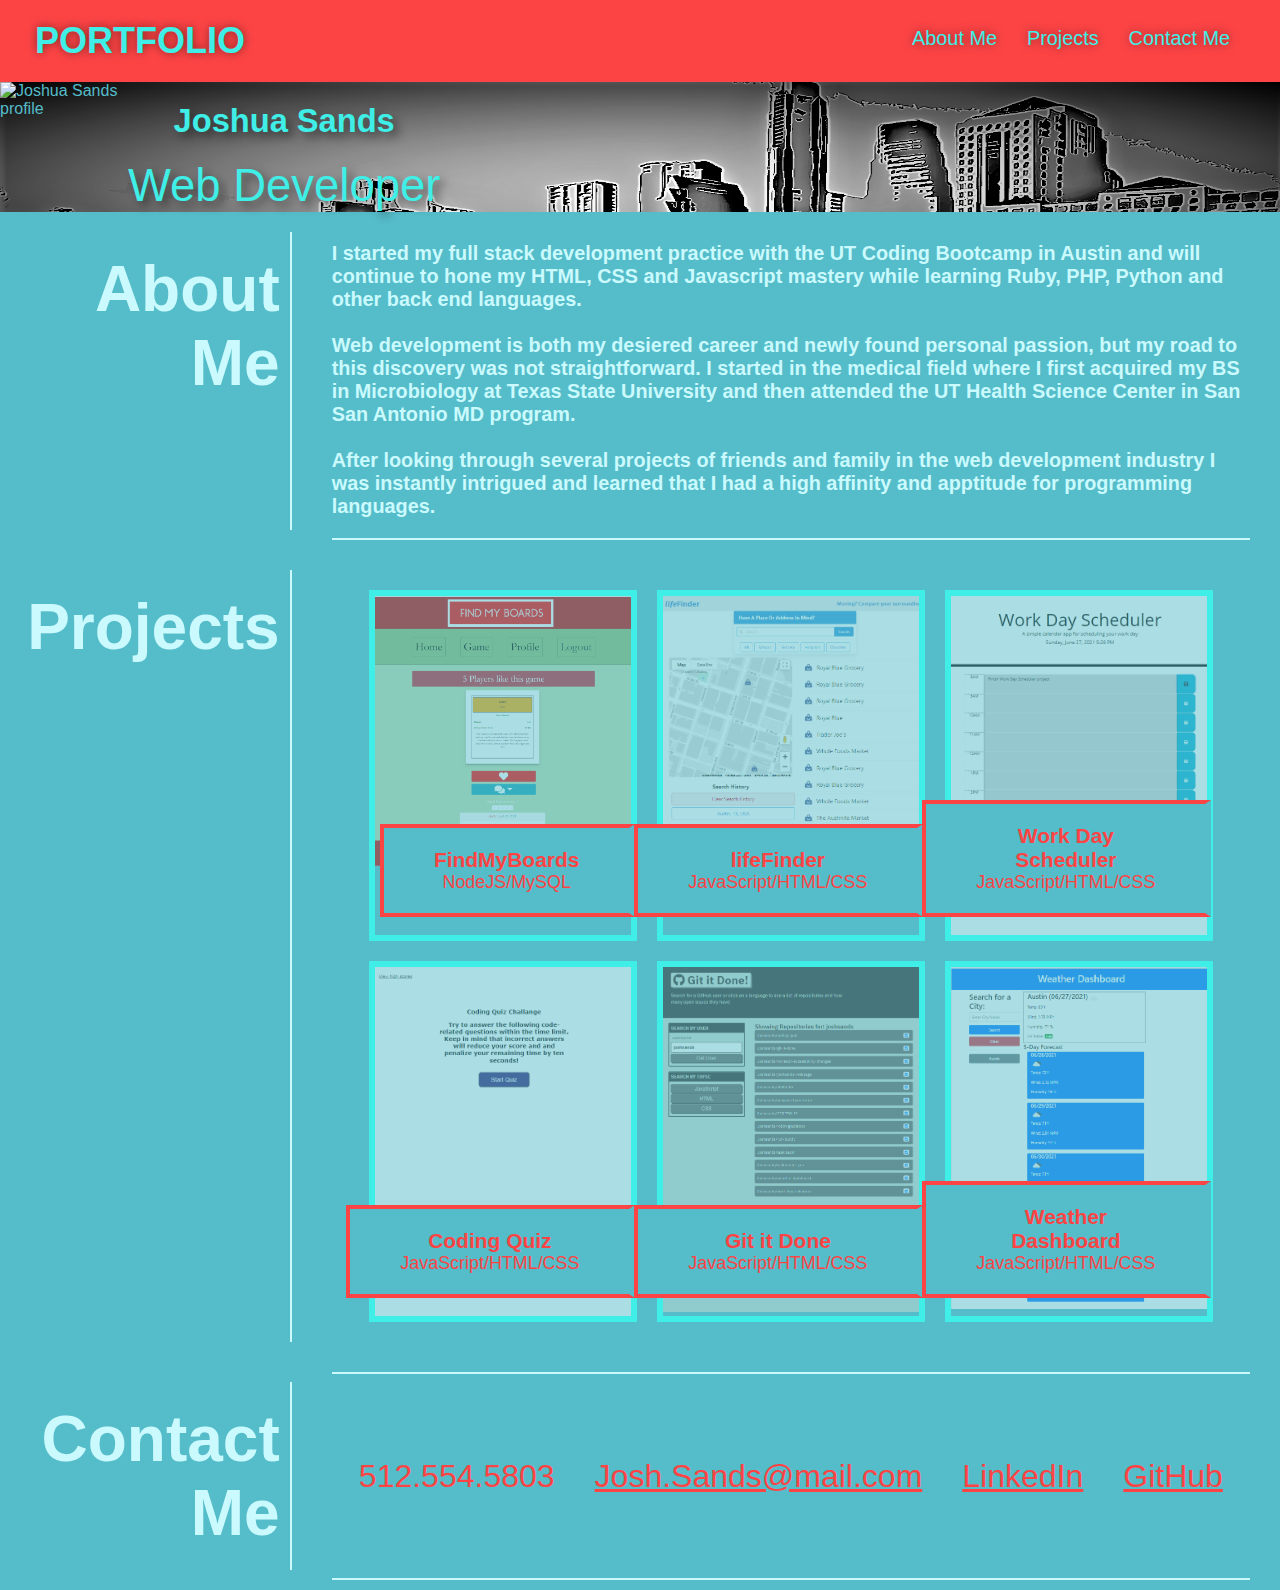
==== commit 46033c42: "updated projects" ====
--- a/index.html
+++ b/index.html
@@ -76,6 +76,15 @@
 
     <article class="content-box">
         <div class="flex">
+
+            <div class="projects">
+                <a href="https://joshsands.github.io/run-buddy/"><img src="Assets/findmyboards-snapshot.png" height="1000rem" alt="Run Buddy thumbnail" /></a>
+                <div class="text-block">
+                <h3>FindMyBoards</h3>
+                <p>NodeJS/MySQL</p>
+                </div>
+                </div>
+
                 <div class="projects">
                 <a href="https://joshsands.github.io/lifeFinder/"><img src="Assets/lifeFinder.png" alt="lifeFinder thumbnail" /></a>
                 <div class="text-block">
@@ -84,13 +93,6 @@
                 </div>
                 </div>
 
-            <div class="projects">
-                <a href="https://joshsands.github.io/weather-dashboard/"><img src="Assets/weather-dashboard.png" alt="weather dashboard thumbnail" /></a>
-                    <div class="text-block">
-                    <h3>Weather Dashboard</h3>
-                    <p>JavaScript/HTML/CSS</p>
-                    </div>
-            </div>
             <div class="projects">
                 <a href="https://joshsands.github.io/work-day-scheduler/"><img src="Assets/scheduler.png" alt="work day scheduler thumbnail" /></a>
                     <div class="text-block">
@@ -115,14 +117,14 @@
                     <p>JavaScript/HTML/CSS</p>
                     </div>
             </div>
+            <div class="projects">
+                <a href="https://joshsands.github.io/weather-dashboard/"><img src="Assets/weather-dashboard.png" alt="weather dashboard thumbnail" /></a>
+                    <div class="text-block">
+                    <h3>Weather Dashboard</h3>
+                    <p>JavaScript/HTML/CSS</p>
+                    </div>
+            </div>
 
-            <div class="projects">
-                <a href="https://joshsands.github.io/run-buddy/"><img src="Assets/run-buddy-thumbnail.png" alt="Run Buddy thumbnail" /></a>
-                <div class="text-block">
-                <h3>Run Buddy</h3>
-                <p>HTML/CSS</p>
-                </div>
-                </div>
         </div>
             </article>
         </div>
